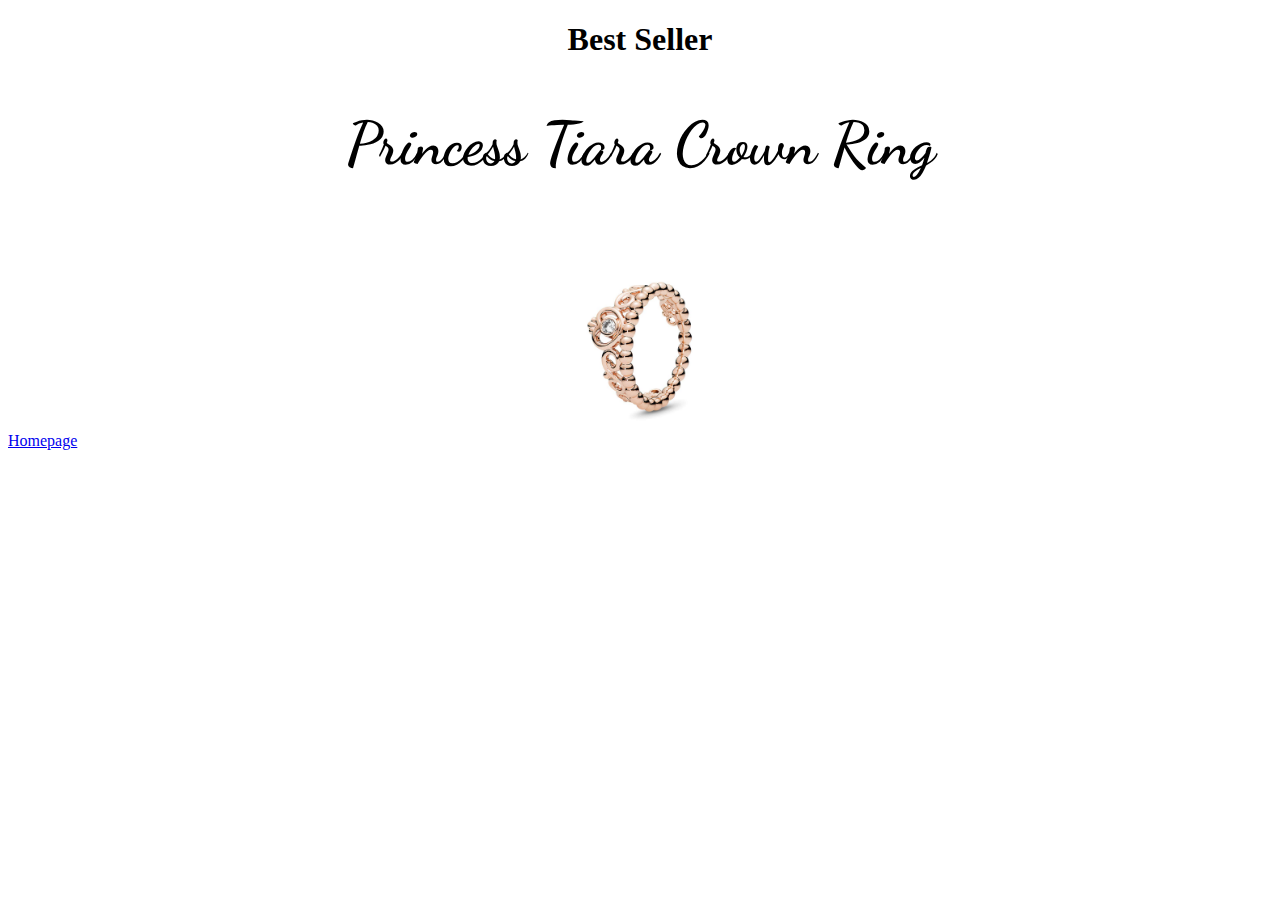
==== index2.html @ 307a7e87 "Add files via upload" ====
<!DOCTYPE html>
<html lang="en" dir="ltr">
  <head>
    <meta charset="utf-8">
    <title>Princess Ring</title>
    <link rel="stylesheet" href="css/style.css">
    <link href="https://fonts.googleapis.com/css?family=Dancing+Script&display=swap" rel="stylesheet">
  </head>
  <body>
    <h1>Best Seller</h1>
    <h2>Princess Tiara Crown Ring</h2>
    <img src="img/rose-gold.jpg" alt="Ring" class="center">
    <a href="index.html">Homepage</a>

  </body>
</html>
---- css/style.css ----
img{
  width: 200px;
  height: 200px;
}
.center {
  display: block;
  margin-left: auto;
  margin-right: auto;
  width: 16%;
  height: 16%;
}
h2{
  font-family: 'Dancing Script', cursive;
  text-align: center;
  font-size: 60px;
}
table{
  width: 105%;
  font-family: 'Dancing Script', cursive;
  font-size: 30px;
}
h1{
  text-align: center;
}
.topbar{
  background-color: pink;
  overflow: hidden;
}
.topbar a:hover{
  background-color: white;
}
.topbar a.active{
  color: #d3a7fa;
}
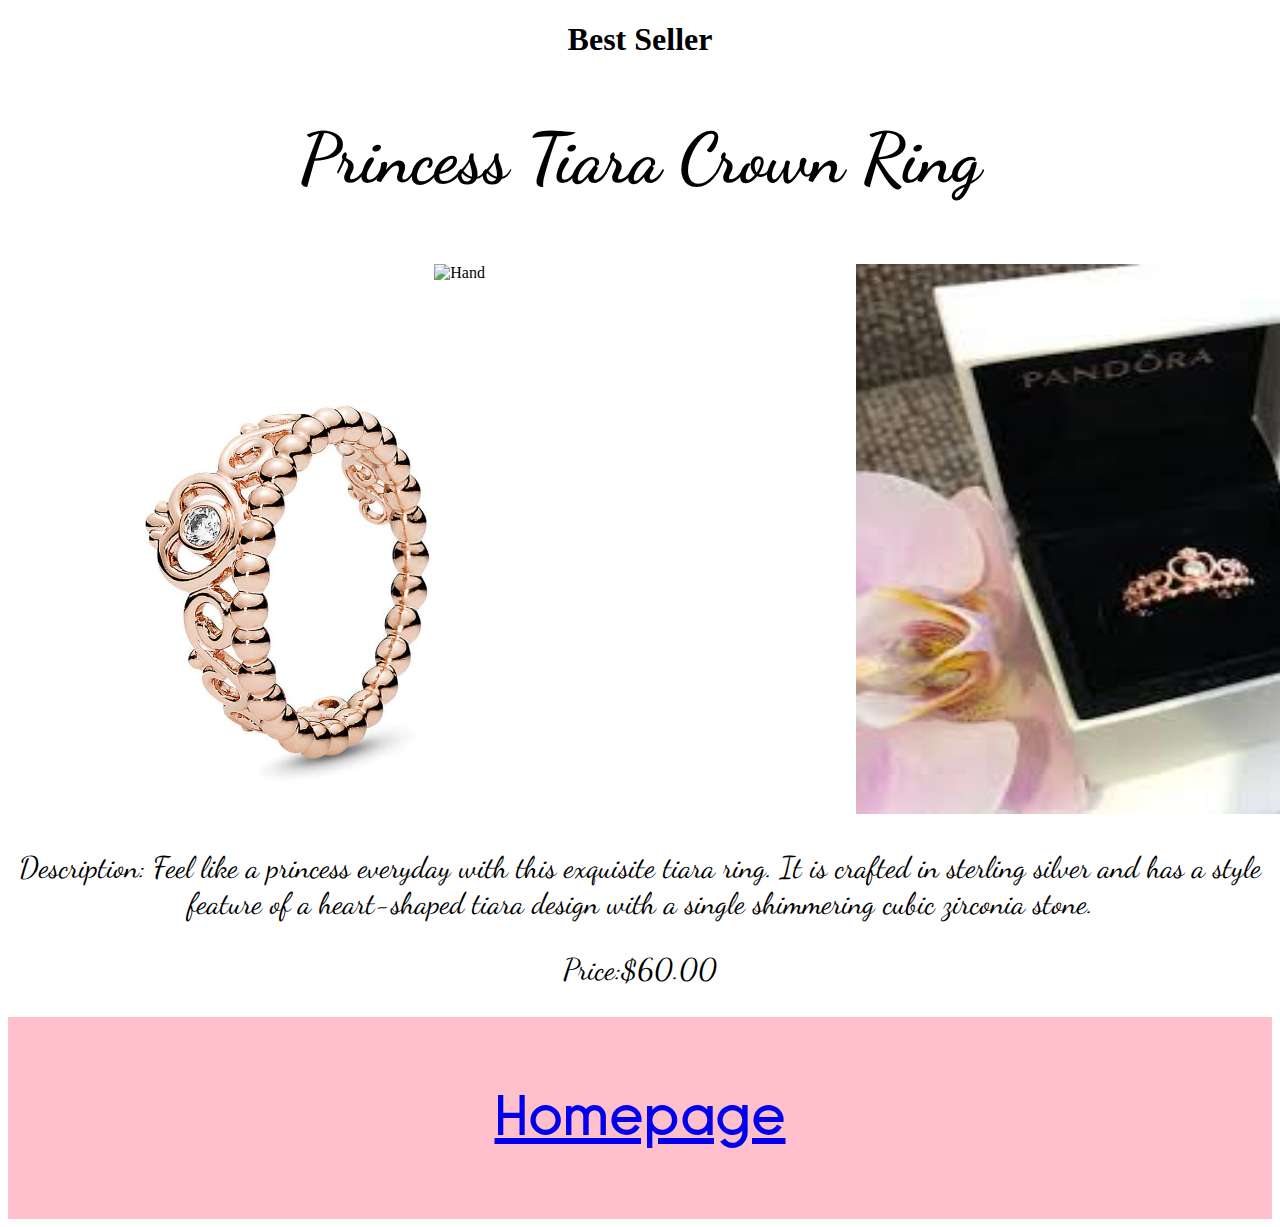
==== commit 0f70bf04: "Add files via upload" ====
--- a/index2.html
+++ b/index2.html
@@ -4,13 +4,31 @@
     <meta charset="utf-8">
     <title>Princess Ring</title>
     <link rel="stylesheet" href="css/style.css">
-    <link href="https://fonts.googleapis.com/css?family=Dancing+Script&display=swap" rel="stylesheet">
+    <link href="https://fonts.googleapis.com/css?family=Dancing+Script:700&display=swap" rel="stylesheet">
+    <link href="https://fonts.googleapis.com/css?family=Sulphur+Point:700&display=swap" rel="stylesheet">
   </head>
   <body>
     <h1>Best Seller</h1>
     <h2>Princess Tiara Crown Ring</h2>
-    <img src="img/rose-gold.jpg" alt="Ring" class="center">
-    <a href="index.html">Homepage</a>
+  <div class="row">
+    <div class="column">
+    <img src="img/rose-gold.jpg" alt="Ring" class="size">
+   </div>
+   <div class="column">
+    <img src="img/hand.jpg" alt="Hand" class="size">
+   </div>
+   <div class="column">
+    <img src="img/box.jpg" alt="Box" class="size">
+   </div>
+ </div>
+
+    <p>Description: Feel like a princess everyday with this exquisite tiara ring.
+      It is crafted in sterling silver and has a style feature of a heart-shaped tiara
+      design with a single shimmering cubic zirconia stone.</p>
+    <p>Price:$60.00</p>
+  <div class="topbar">
+    <h3><a href="index.html">Homepage</a></h3>
+  </div>
 
   </body>
 </html>
--- a/css/style.css
+++ b/css/style.css
@@ -1,7 +1,12 @@
-
-img{
-  width: 200px;
-  height: 200px;
+body{
+  background-image: url('img/sparkle.jpg'); 
+}
+img.size{
+  width: 550px;
+  height: 550px;
+  display: block;
+  margin-left: auto;
+  margin-right: auto;
 }
 .center {
   display: block;
@@ -10,14 +15,14 @@
   width: 16%;
   height: 16%;
 }
-h2{
-  font-family: 'Dancing Script', cursive;
+h3{
+  font-family: 'Sulphur Point', sans-serif;
   text-align: center;
   font-size: 60px;
 }
 table{
   width: 105%;
-  font-family: 'Dancing Script', cursive;
+  font-family: 'Sulphur Point', sans-serif;
   font-size: 30px;
 }
 h1{
@@ -33,3 +38,27 @@
 .topbar a.active{
   color: #d3a7fa;
 }
+h2 {
+  font-family: 'Dancing Script', cursive;
+  text-align: center;
+  font-size:70px;
+}
+p{
+    font-family: 'Dancing Script', cursive;
+    text-align: center;
+    font-size: 30px;
+}
+
+.column {
+  float: left;
+  width: 33.33%;
+  padding: 5px;
+}
+.row::after {
+  content:"";
+  clear: both;
+  display: table;
+}
+* {
+  box-sizing: border-box;
+}
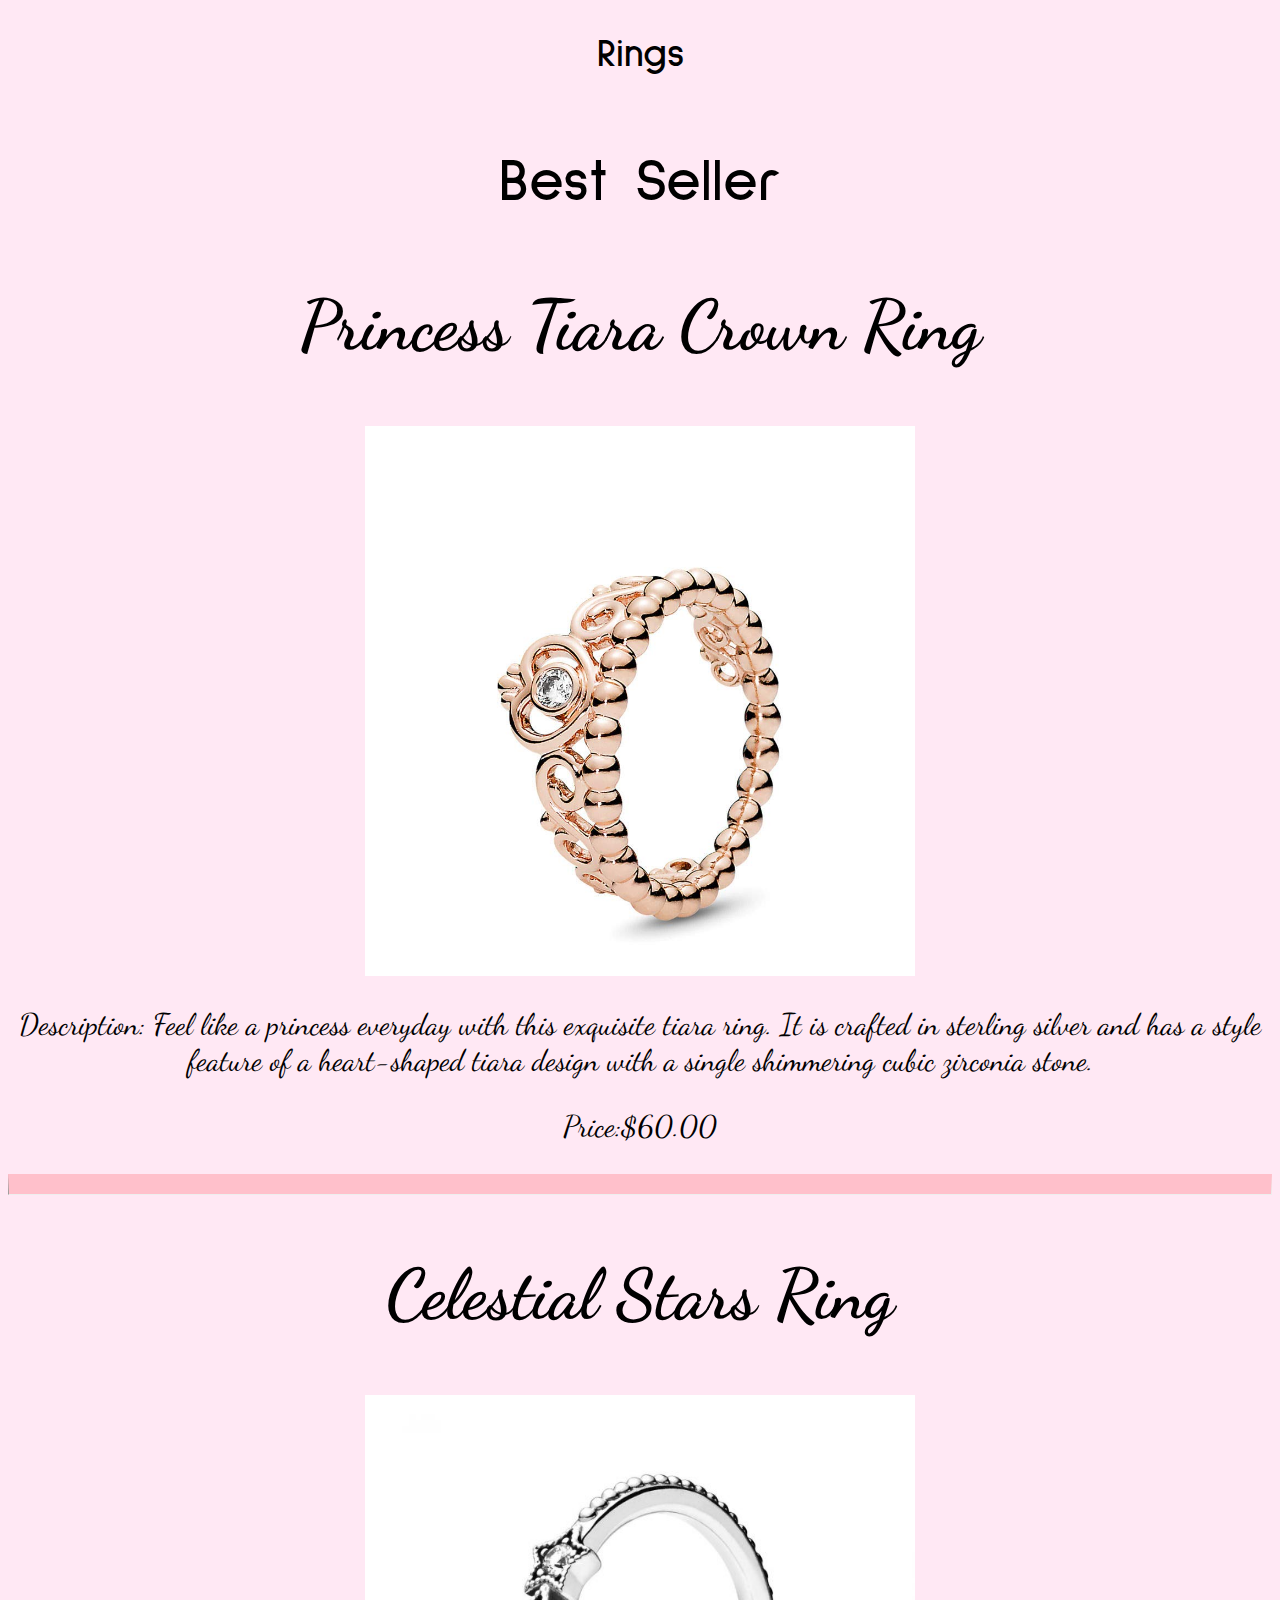
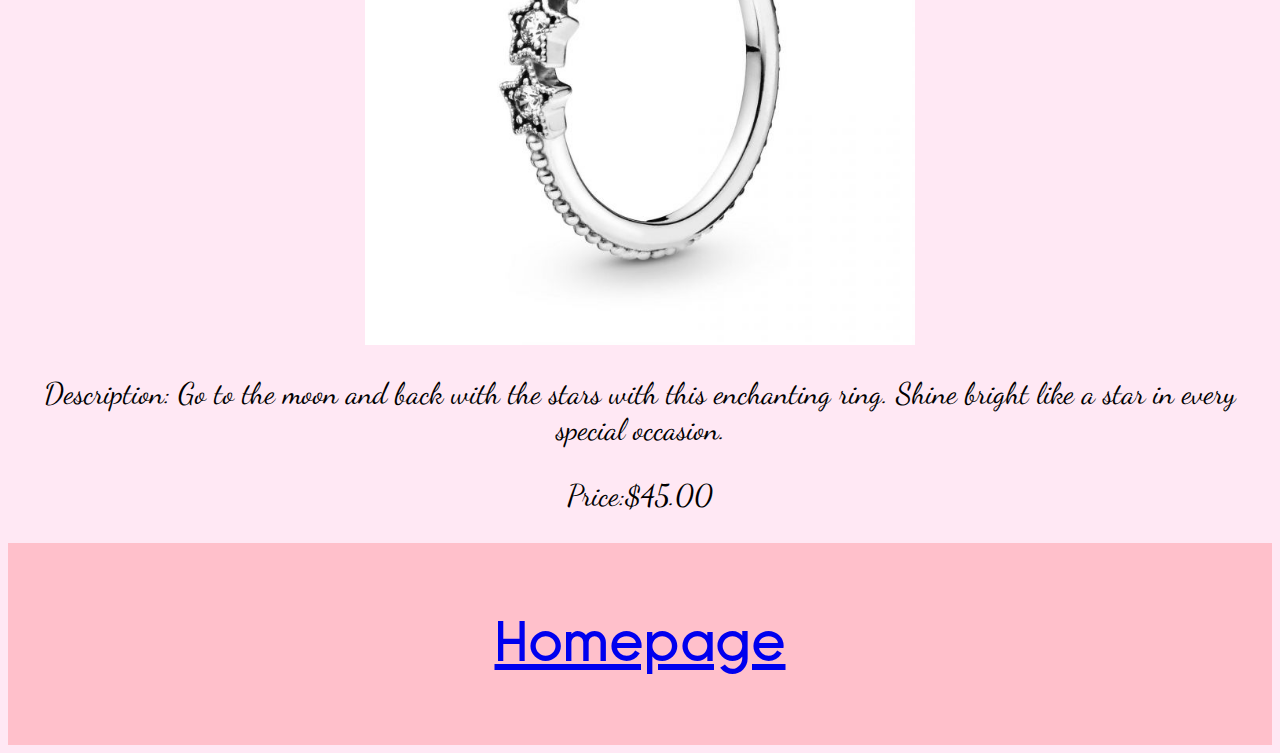
==== commit 2bd670bb: "Add files via upload" ====
--- a/index2.html
+++ b/index2.html
@@ -8,24 +8,22 @@
     <link href="https://fonts.googleapis.com/css?family=Sulphur+Point:700&display=swap" rel="stylesheet">
   </head>
   <body>
-    <h1>Best Seller</h1>
+    <h1>Rings</h1>
+    <h3>Best Seller</h3>
     <h2>Princess Tiara Crown Ring</h2>
-  <div class="row">
-    <div class="column">
+
     <img src="img/rose-gold.jpg" alt="Ring" class="size">
-   </div>
-   <div class="column">
-    <img src="img/hand.jpg" alt="Hand" class="size">
-   </div>
-   <div class="column">
-    <img src="img/box.jpg" alt="Box" class="size">
-   </div>
- </div>
-
     <p>Description: Feel like a princess everyday with this exquisite tiara ring.
       It is crafted in sterling silver and has a style feature of a heart-shaped tiara
       design with a single shimmering cubic zirconia stone.</p>
     <p>Price:$60.00</p>
+    <hr class="new1">
+    <h2>Celestial Stars Ring</h2>
+    <img src="img/stars.jpg" alt="Stars" class="size">
+    <p>Description: Go to the moon and back with the stars with this enchanting ring. Shine bright
+      like a star in every special occasion.</p>
+    <P>Price:$45.00</p>
+
   <div class="topbar">
     <h3><a href="index.html">Homepage</a></h3>
   </div>
--- a/css/style.css
+++ b/css/style.css
@@ -1,5 +1,5 @@
 body{
-  background-image: url('img/sparkle.jpg'); 
+ background-color: #ffe8f4;
 }
 img.size{
   width: 550px;
@@ -21,12 +21,14 @@
   font-size: 60px;
 }
 table{
-  width: 105%;
+  width: 100%;
   font-family: 'Sulphur Point', sans-serif;
   font-size: 30px;
 }
 h1{
   text-align: center;
+  font-family: 'Sulphur Point', sans-serif;
+  font-size: 40px;
 }
 .topbar{
   background-color: pink;
@@ -36,7 +38,7 @@
   background-color: white;
 }
 .topbar a.active{
-  color: #d3a7fa;
+  color: black;
 }
 h2 {
   font-family: 'Dancing Script', cursive;
@@ -48,7 +50,9 @@
     text-align: center;
     font-size: 30px;
 }
-
+.new1{
+  border-top: 20px solid pink;
+}
 .column {
   float: left;
   width: 33.33%;
